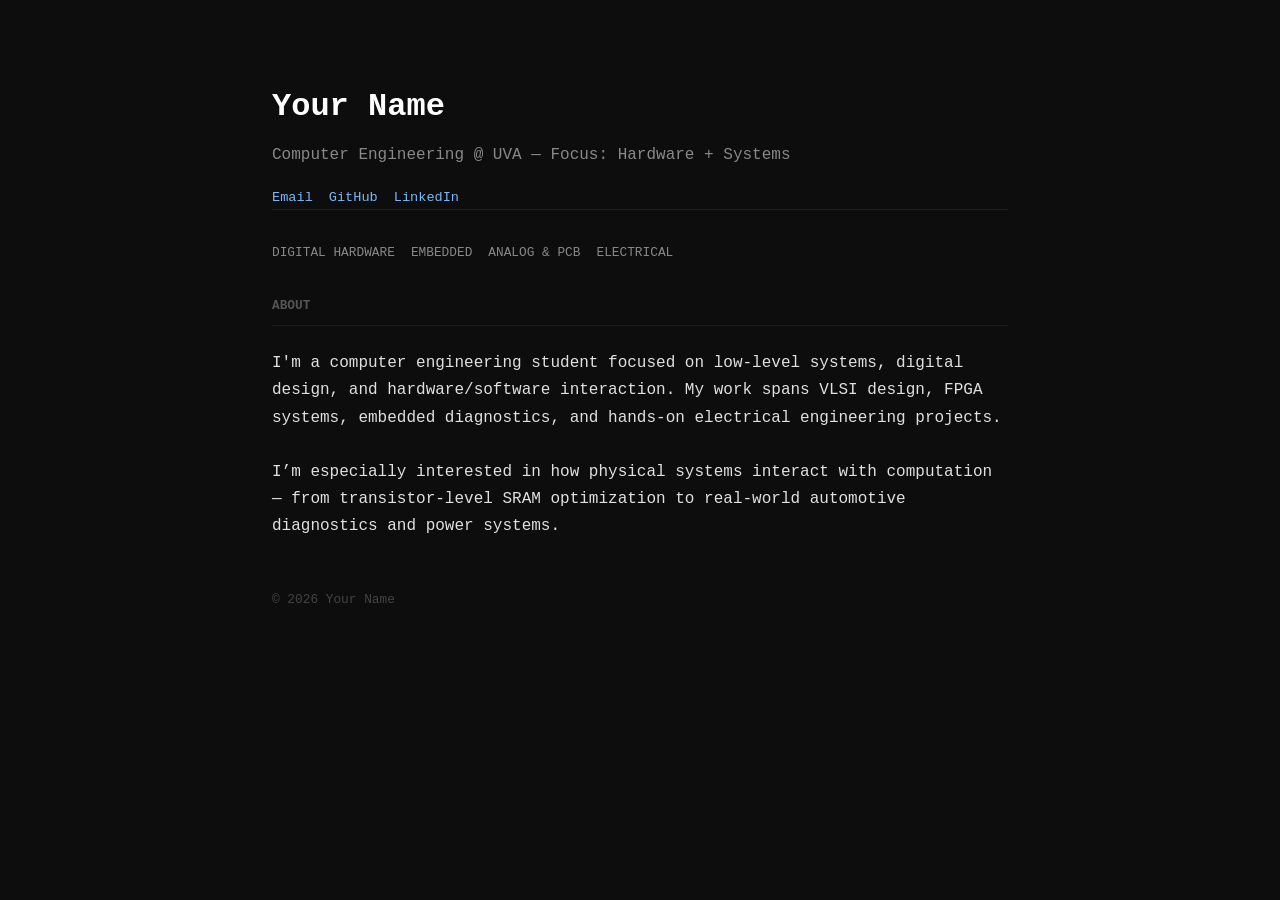
==== index.html @ 1bf188fa "added files" ====
<!DOCTYPE html>
<html lang="en">
<head>
<meta charset="UTF-8">
<title>Your Name</title>
<link rel="stylesheet" href="style.css">
</head>

<body>
<div class="container">

<header>
  <h1>Your Name</h1>
  <p class="subtitle">Computer Engineering @ UVA — Focus: Hardware + Systems</p>

  <div class="links">
    <a href="mailto:you@email.com">Email</a>
    <a href="#">GitHub</a>
    <a href="#">LinkedIn</a>
  </div>
</header>

<nav>
  <a href="digital.html">Digital Hardware</a>
  <a href="embedded.html">Embedded</a>
  <a href="analog.html">Analog & PCB</a>
  <a href="electrical.html">Electrical</a>
</nav>

<main>
  <h2 class="section-title">About</h2>

  <p>
    I'm a computer engineering student focused on low-level systems,
    digital design, and hardware/software interaction. My work spans
    VLSI design, FPGA systems, embedded diagnostics, and hands-on
    electrical engineering projects.
  </p>

  <br>

  <p>
    I’m especially interested in how physical systems interact with
    computation — from transistor-level SRAM optimization to real-world
    automotive diagnostics and power systems.
  </p>
</main>

<footer>
  © 2026 Your Name
</footer>

</div>
</body>
</html>
---- style.css ----
* { box-sizing: border-box; margin: 0; padding: 0; }

body {
  background: #0d0d0d;
  color: #e0e0e0;
  font-family: 'Courier New', monospace;
  line-height: 1.7;
}

a { color: #7eb8f7; text-decoration: none; }
a:hover { text-decoration: underline; }

.container {
  max-width: 800px;
  margin: 0 auto;
  padding: 2rem;
}

header {
  padding-top: 3rem;
  border-bottom: 1px solid #222;
}

h1 { font-size: 2rem; color: #fff; }
.subtitle { color: #888; margin-top: 0.5rem; }

.links {
  margin-top: 1rem;
  display: flex;
  gap: 1rem;
  font-size: 0.85rem;
}

nav {
  margin-top: 2rem;
  margin-bottom: 2rem;
  display: flex;
  gap: 1rem;
  flex-wrap: wrap;
}

nav a {
  font-size: 0.8rem;
  color: #888;
  text-transform: uppercase;
}

nav a:hover { color: #fff; }

.section-title {
  font-size: 0.8rem;
  text-transform: uppercase;
  color: #555;
  margin-bottom: 1.5rem;
  border-bottom: 1px solid #1a1a1a;
  padding-bottom: 0.5rem;
}

.project {
  margin-bottom: 1.5rem;
  padding: 1.2rem;
  border: 1px solid #1e1e1e;
  border-radius: 6px;
  background: #111;
}

.project h3 { color: #fff; margin-bottom: 0.4rem; }
.project p { color: #777; font-size: 0.9rem; }

.tags {
  margin-top: 0.5rem;
  display: flex;
  flex-wrap: wrap;
  gap: 6px;
}

.tag {
  font-size: 0.75rem;
  padding: 2px 8px;
  border: 1px solid #2a2a2a;
  color: #666;
}

footer {
  margin-top: 3rem;
  font-size: 0.8rem;
  color: #444;
}
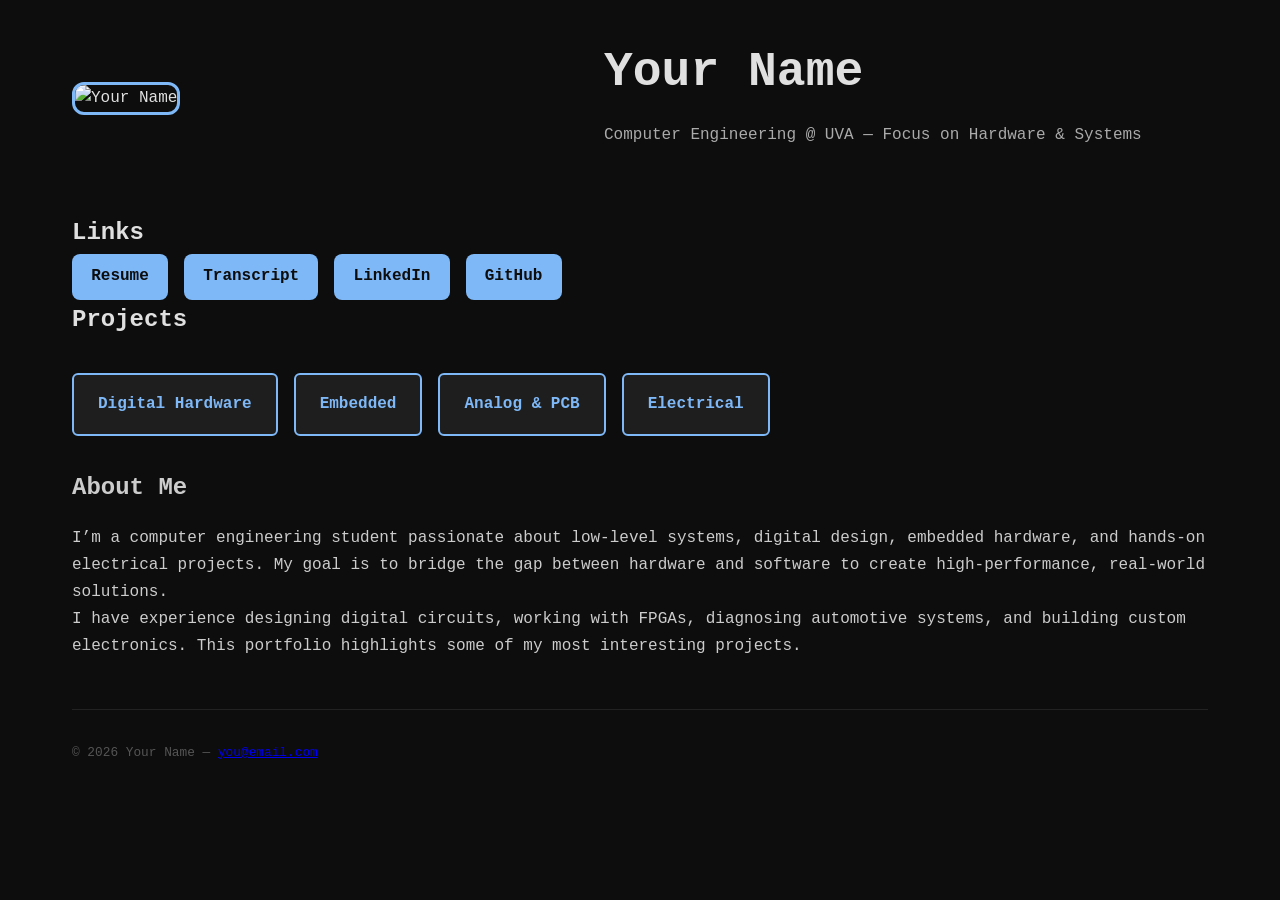
==== commit 47162c7e: "added animations and spots for extra information" ====
--- a/index.html
+++ b/index.html
@@ -2,54 +2,68 @@
 <html lang="en">
 <head>
 <meta charset="UTF-8">
-<title>Your Name</title>
+<meta name="viewport" content="width=device-width, initial-scale=1.0">
+<title>Your Name — Portfolio</title>
 <link rel="stylesheet" href="style.css">
 </head>
+<body>
 
-<body>
 <div class="container">
 
-<header>
-  <h1>Your Name</h1>
-  <p class="subtitle">Computer Engineering @ UVA — Focus: Hardware + Systems</p>
-
-  <div class="links">
-    <a href="mailto:you@email.com">Email</a>
-    <a href="#">GitHub</a>
-    <a href="#">LinkedIn</a>
-  </div>
+<!-- Hero Section -->
+<header class="hero-container">
+    <div class="hero-image-container">
+        <img src="your-photo.jpg" alt="Your Name">
+    </div>
+    <div class="hero-text-container">
+        <h1>Your Name</h1>
+        <p>Computer Engineering @ UVA — Focus on Hardware & Systems</p>
+    </div>
 </header>
 
-<nav>
-  <a href="digital.html">Digital Hardware</a>
-  <a href="embedded.html">Embedded</a>
-  <a href="analog.html">Analog & PCB</a>
-  <a href="electrical.html">Electrical</a>
-</nav>
+<!-- Links Section -->
+<section class="links-section">
+    <h2>Links</h2>
+    <div class="document-links">
+        <a href="Resume_PatrickNowak.pdf" target="_blank">Resume</a>
+        <a href="Transcript_PNN.pdf" target="_blank">Transcript</a>
+        <a href="linkedin.com/in/yourname" target="_blank">LinkedIn</a>
+        <a href="https://github.com/yourname" target="_blank">GitHub</a>
+    </div>
+</section>
 
-<main>
-  <h2 class="section-title">About</h2>
+<!-- Project Section -->
+<section class="projects-section">
+    <h2>Projects</h2>
+    <nav>
+        <a class="nav-button" href="digital.html">Digital Hardware</a>
+        <a class="nav-button" href="embedded.html">Embedded</a>
+        <a class="nav-button" href="analog.html">Analog & PCB</a>
+        <a class="nav-button" href="electrical.html">Electrical</a>
+    </nav>
+</section>
 
-  <p>
-    I'm a computer engineering student focused on low-level systems,
-    digital design, and hardware/software interaction. My work spans
-    VLSI design, FPGA systems, embedded diagnostics, and hands-on
-    electrical engineering projects.
-  </p>
-
-  <br>
-
-  <p>
-    I’m especially interested in how physical systems interact with
-    computation — from transistor-level SRAM optimization to real-world
-    automotive diagnostics and power systems.
-  </p>
+<!-- About Section -->
+<main class="about">
+    <h2>About Me</h2>
+    <p>
+        I’m a computer engineering student passionate about low-level systems,
+        digital design, embedded hardware, and hands-on electrical projects.
+        My goal is to bridge the gap between hardware and software to create
+        high-performance, real-world solutions.
+    </p>
+    <p>
+        I have experience designing digital circuits, working with FPGAs,
+        diagnosing automotive systems, and building custom electronics.
+        This portfolio highlights some of my most interesting projects.
+    </p>
 </main>
 
 <footer>
-  © 2026 Your Name
+    &copy; 2026 Your Name — <a href="mailto:you@email.com">you@email.com</a>
 </footer>
 
 </div>
+
 </body>
 </html>
--- a/style.css
+++ b/style.css
@@ -1,88 +1,121 @@
+/* Global styles */
 * { box-sizing: border-box; margin: 0; padding: 0; }
-
 body {
-  background: #0d0d0d;
-  color: #e0e0e0;
-  font-family: 'Courier New', monospace;
-  line-height: 1.7;
+    background: #0d0d0d;
+    color: #e0e0e0;
+    font-family: 'Courier New', monospace;
+    line-height: 1.7;
+}
+.container {
+    max-width: 1200px;
+    margin: 0 auto;
+    padding: 2rem;
 }
 
-a { color: #7eb8f7; text-decoration: none; }
-a:hover { text-decoration: underline; }
-
-.container {
-  max-width: 800px;
-  margin: 0 auto;
-  padding: 2rem;
+/* Hero section with containers */
+.hero-container {
+    display: flex;
+    align-items: center;
+    justify-content: space-between;
+    gap: 2rem;
+    margin-bottom: 3rem;
+    flex-wrap: wrap;
 }
 
-header {
-  padding-top: 3rem;
-  border-bottom: 1px solid #222;
+.hero-image-container {
+    flex: 1 1 50%;
+    max-width: 500px;
+}
+.hero-image-container img {
+    width: 100%;
+    height: auto;
+    border-radius: 12px;
+    border: 3px solid #7eb8f7;
 }
 
-h1 { font-size: 2rem; color: #fff; }
-.subtitle { color: #888; margin-top: 0.5rem; }
-
-.links {
-  margin-top: 1rem;
-  display: flex;
-  gap: 1rem;
-  font-size: 0.85rem;
+.hero-text-container {
+    flex: 1 1 45%;
+    min-width: 300px;
+}
+.hero-text-container h1 {
+    font-size: 3rem;
+    margin-bottom: 0.5rem;
+}
+.hero-text-container p {
+    color: #aaa;
+    margin-bottom: 1rem;
 }
 
-nav {
-  margin-top: 2rem;
-  margin-bottom: 2rem;
-  display: flex;
-  gap: 1rem;
-  flex-wrap: wrap;
+/* Document buttons */
+.document-links {
+    display: flex;
+    gap: 1rem;
+    flex-wrap: wrap;
+}
+.document-links a {
+    background-color: #7eb8f7;
+    color: #0d0d0d;
+    padding: 0.6rem 1.2rem;
+    border-radius: 8px;
+    font-weight: bold;
+    text-decoration: none;
+    transition: transform 0.2s, box-shadow 0.2s;
+}
+.document-links a:hover {
+    transform: translateY(-3px);
+    box-shadow: 0 6px 16px rgba(126,184,247,0.5);
 }
 
-nav a {
-  font-size: 0.8rem;
-  color: #888;
-  text-transform: uppercase;
+/* Navigation buttons */
+nav {
+    display: flex;
+    flex-wrap: wrap;
+    gap: 1rem;
+    margin: 2rem 0;
+}
+.nav-button {
+    padding: 1rem 1.5rem;
+    background-color: #1e1e1e;
+    color: #7eb8f7;
+    border: 2px solid #7eb8f7;
+    border-radius: 6px;
+    font-weight: bold;
+    text-decoration: none;
+    transition: all 0.2s;
+}
+.nav-button:hover {
+    background-color: #7eb8f7;
+    color: #0d0d0d;
+    transform: translateY(-2px);
+    box-shadow: 0 6px 14px rgba(126,184,247,0.4);
 }
 
-nav a:hover { color: #fff; }
-
-.section-title {
-  font-size: 0.8rem;
-  text-transform: uppercase;
-  color: #555;
-  margin-bottom: 1.5rem;
-  border-bottom: 1px solid #1a1a1a;
-  padding-bottom: 0.5rem;
+/* About section */
+.about {
+    margin-top: 2rem;
+    color: #ccc;
+}
+.about h2 {
+    font-size: 1.5rem;
+    margin-bottom: 1rem;
 }
 
-.project {
-  margin-bottom: 1.5rem;
-  padding: 1.2rem;
-  border: 1px solid #1e1e1e;
-  border-radius: 6px;
-  background: #111;
+/* Footer */
+footer {
+    margin-top: 3rem;
+    padding: 2rem 0;
+    font-size: 0.8rem;
+    color: #555;
+    border-top: 1px solid #222;
 }
 
-.project h3 { color: #fff; margin-bottom: 0.4rem; }
-.project p { color: #777; font-size: 0.9rem; }
-
-.tags {
-  margin-top: 0.5rem;
-  display: flex;
-  flex-wrap: wrap;
-  gap: 6px;
-}
-
-.tag {
-  font-size: 0.75rem;
-  padding: 2px 8px;
-  border: 1px solid #2a2a2a;
-  color: #666;
-}
-
-footer {
-  margin-top: 3rem;
-  font-size: 0.8rem;
-  color: #444;
+/* Responsive adjustments */
+@media (max-width: 900px) {
+    .hero-container {
+        flex-direction: column;
+        align-items: center;
+    }
+    .hero-image-container, .hero-text-container {
+        max-width: 90%;
+    }
 }
